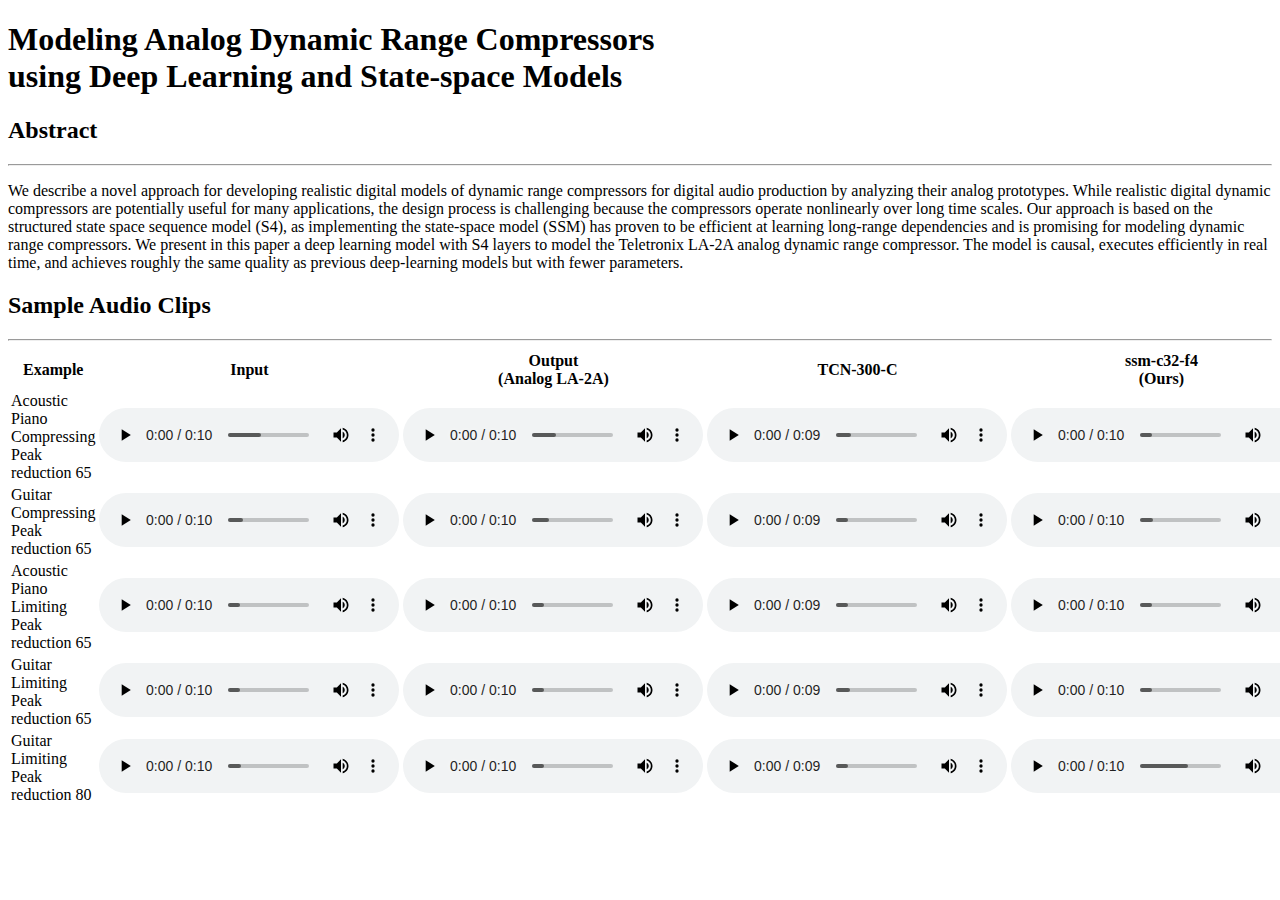
==== s4drc/index.html @ 7bea59e9 "First version of s4drc" ====
<!DOCTYPE html><html lang="en"><head><meta charSet="utf-8"/><meta name="viewport" content="width=device-width, initial-scale=1"/><link rel="stylesheet" href="/_next/static/css/58f3158baf353c35.css" data-precedence="next"/><link rel="preload" href="/_next/static/chunks/webpack-89eb166f04a6fe02.js" as="script" fetchPriority="low"/><script src="/_next/static/chunks/fd9d1056-a99b58d3cc150217.js" async=""></script><script src="/_next/static/chunks/596-9d43875837bd0b65.js" async=""></script><script src="/_next/static/chunks/main-app-90e39444e37b3bae.js" async=""></script><script src="/_next/static/chunks/polyfills-78c92fac7aa8fdd8.js" noModule=""></script></head><body><h1 class="text-4xl text-center my-[1em]">Modeling Analog Dynamic Range Compressors<br/>using Deep Learning and State-space Models</h1><div class="container max-w-screen-sm mx-auto"><h2 class="text-2xl">Abstract</h2><hr/><p class="my-[1em]">We describe a novel approach for developing realistic digital models of dynamic range compressors for digital audio production by analyzing their analog prototypes. While realistic digital dynamic compressors are potentially useful for many applications, the design process is challenging because the compressors operate nonlinearly over long time scales. Our approach is based on the structured state space sequence model (S4), as implementing the state-space model (SSM) has proven to be efficient at learning long-range dependencies and is promising for modeling dynamic range compressors. We present in this paper a deep learning model with S4 layers to model the Teletronix LA-2A analog dynamic range compressor. The model is causal, executes efficiently in real time, and achieves roughly the same quality as previous deep-learning models but with fewer parameters.</p></div><div class="container max-w-screen-lg mx-auto"><h2 class="text-2xl">Sample Audio Clips</h2><hr/><table class="w-full"><thead><tr><th>Example</th><th>Input</th><th>Output<br/>(Analog LA-2A)</th><th>TCN-300-C</th><th>ssm-c32-f4<br/>(Ours)</th></tr></thead><tbody><tr><td>Acoustic Piano<br/>Compressing<br/>Peak reduction 65</td><td><audio controls="" src="audio/005-!input.wav"></audio></td><td><audio controls="" src="audio/005-!output.wav"></audio></td><td><audio controls="" src="audio/005-TCN-300-C.wav"></audio></td><td><audio controls="" src="audio/005-single-chain-c32-f4.wav"></audio></td></tr><tr><td>Guitar<br/>Compressing<br/>Peak reduction 65</td><td><audio controls="" src="audio/008-!input.wav"></audio></td><td><audio controls="" src="audio/008-!output.wav"></audio></td><td><audio controls="" src="audio/008-TCN-300-C.wav"></audio></td><td><audio controls="" src="audio/008-single-chain-c32-f4.wav"></audio></td></tr><tr><td>Acoustic Piano<br/>Limiting<br/>Peak reduction 65</td><td><audio controls="" src="audio/094-!input.wav"></audio></td><td><audio controls="" src="audio/094-!output.wav"></audio></td><td><audio controls="" src="audio/094-TCN-300-C.wav"></audio></td><td><audio controls="" src="audio/094-single-chain-c32-f4.wav"></audio></td></tr><tr><td>Guitar<br/>Limiting<br/>Peak reduction 65</td><td><audio controls="" src="audio/110-!input.wav"></audio></td><td><audio controls="" src="audio/110-!output.wav"></audio></td><td><audio controls="" src="audio/110-TCN-300-C.wav"></audio></td><td><audio controls="" src="audio/110-single-chain-c32-f4.wav"></audio></td></tr><tr><td>Guitar<br/>Limiting<br/>Peak reduction 80</td><td><audio controls="" src="audio/197-!input.wav"></audio></td><td><audio controls="" src="audio/197-!output.wav"></audio></td><td><audio controls="" src="audio/197-TCN-300-C.wav"></audio></td><td><audio controls="" src="audio/197-single-chain-c32-f4.wav"></audio></td></tr></tbody></table></div><script src="/_next/static/chunks/webpack-89eb166f04a6fe02.js" async=""></script><script>(self.__next_f=self.__next_f||[]).push([0])</script><script>self.__next_f.push([1,"1:HL[\"/_next/static/css/58f3158baf353c35.css\",{\"as\":\"style\"}]\n0:\"$L2\"\n"])</script><script>self.__next_f.push([1,"3:I{\"id\":7948,\"chunks\":[\"272:static/chunks/webpack-89eb166f04a6fe02.js\",\"971:static/chunks/fd9d1056-a99b58d3cc150217.js\",\"596:static/chunks/596-9d43875837bd0b65.js\"],\"name\":\"default\",\"async\":false}\n5:I{\"id\":6628,\"chunks\":[\"272:static/chunks/webpack-89eb166f04a6fe02.js\",\"971:static/chunks/fd9d1056-a99b58d3cc150217.js\",\"596:static/chunks/596-9d43875837bd0b65.js\"],\"name\":\"\",\"async\":false}\n6:I{\"id\":7767,\"chunks\":[\"272:static/chunks/webpack-89eb166f04a6fe02.js\",\"971:static/chunks/fd9d1056-a99b58d3cc150217.js\",\"5"])</script><script>self.__next_f.push([1,"96:static/chunks/596-9d43875837bd0b65.js\"],\"name\":\"default\",\"async\":false}\n7:I{\"id\":7920,\"chunks\":[\"272:static/chunks/webpack-89eb166f04a6fe02.js\",\"971:static/chunks/fd9d1056-a99b58d3cc150217.js\",\"596:static/chunks/596-9d43875837bd0b65.js\"],\"name\":\"default\",\"async\":false}\n"])</script><script>self.__next_f.push([1,"2:[[[\"$\",\"link\",\"0\",{\"rel\":\"stylesheet\",\"href\":\"/_next/static/css/58f3158baf353c35.css\",\"precedence\":\"next\"}]],[\"$\",\"$L3\",null,{\"buildId\":\"3jQH8vS7R4K80mAjrMYXq\",\"assetPrefix\":\"\",\"initialCanonicalUrl\":\"/\",\"initialTree\":[\"\",{\"children\":[\"__PAGE__\",{}]},\"$undefined\",\"$undefined\",true],\"initialHead\":[false,\"$L4\"],\"globalErrorComponent\":\"$5\",\"children\":[null,[\"$\",\"html\",null,{\"lang\":\"en\",\"children\":[\"$\",\"body\",null,{\"children\":[\"$\",\"$L6\",null,{\"parallelRouterKey\":\"children\",\"segmentPath\":[\"children\"],\"loading\":\"$undefined\",\"loadingStyles\":\"$undefined\",\"hasLoading\":false,\"error\":\"$undefined\",\"errorStyles\":\"$undefined\",\"template\":[\"$\",\"$L7\",null,{}],\"templateStyles\":\"$undefined\",\"notFound\":[[\"$\",\"title\",null,{\"children\":\"404: This page could not be found.\"}],[\"$\",\"div\",null,{\"style\":{\"fontFamily\":\"system-ui,\\\"Segoe UI\\\",Roboto,Helvetica,Arial,sans-serif,\\\"Apple Color Emoji\\\",\\\"Segoe UI Emoji\\\"\",\"height\":\"100vh\",\"textAlign\":\"center\",\"display\":\"flex\",\"flexDirection\":\"column\",\"alignItems\":\"center\",\"justifyContent\":\"center\"},\"children\":[\"$\",\"div\",null,{\"children\":[[\"$\",\"style\",null,{\"dangerouslySetInnerHTML\":{\"__html\":\"body{color:#000;background:#fff;margin:0}.next-error-h1{border-right:1px solid rgba(0,0,0,.3)}@media (prefers-color-scheme:dark){body{color:#fff;background:#000}.next-error-h1{border-right:1px solid rgba(255,255,255,.3)}}\"}}],[\"$\",\"h1\",null,{\"className\":\"next-error-h1\",\"style\":{\"display\":\"inline-block\",\"margin\":\"0 20px 0 0\",\"padding\":\"0 23px 0 0\",\"fontSize\":24,\"fontWeight\":500,\"verticalAlign\":\"top\",\"lineHeight\":\"49px\"},\"children\":\"404\"}],[\"$\",\"div\",null,{\"style\":{\"display\":\"inline-block\"},\"children\":[\"$\",\"h2\",null,{\"style\":{\"fontSize\":14,\"fontWeight\":400,\"lineHeight\":\"49px\",\"margin\":0},\"children\":\"This page could not be found.\"}]}]]}]}]],\"notFoundStyles\":[],\"childProp\":{\"current\":[\"$L8\",[[\"$\",\"h1\",null,{\"className\":\"text-4xl text-center my-[1em]\",\"children\":[\"Modeling Analog Dynamic Range Compressors\",[\"$\",\"br\",null,{}],\"using Deep Learning and State-space Models\"]}],[\"$\",\"div\",null,{\"className\":\"container max-w-screen-sm mx-auto\",\"children\":[[\"$\",\"h2\",null,{\"className\":\"text-2xl\",\"children\":\"Abstract\"}],[\"$\",\"hr\",null,{}],[\"$\",\"p\",null,{\"className\":\"my-[1em]\",\"children\":\"We describe a novel approach for developing realistic digital models of dynamic range compressors for digital audio production by analyzing their analog prototypes. While realistic digital dynamic compressors are potentially useful for many applications, the design process is challenging because the compressors operate nonlinearly over long time scales. Our approach is based on the structured state space sequence model (S4), as implementing the state-space model (SSM) has proven to be efficient at learning long-range dependencies and is promising for modeling dynamic range compressors. We present in this paper a deep learning model with S4 layers to model the Teletronix LA-2A analog dynamic range compressor. The model is causal, executes efficiently in real time, and achieves roughly the same quality as previous deep-learning models but with fewer parameters.\"}]]}],[\"$\",\"div\",null,{\"className\":\"container max-w-screen-lg mx-auto\",\"children\":[[\"$\",\"h2\",null,{\"className\":\"text-2xl\",\"children\":\"Sample Audio Clips\"}],[\"$\",\"hr\",null,{}],[\"$\",\"table\",null,{\"className\":\"w-full\",\"children\":[[\"$\",\"thead\",null,{\"children\":[\"$\",\"tr\",null,{\"children\":[[\"$\",\"th\",null,{\"children\":\"Example\"}],[\"$\",\"th\",null,{\"children\":\"Input\"}],[\"$\",\"th\",null,{\"children\":[\"Output\",[\"$\",\"br\",null,{}],\"(Analog LA-2A)\"]}],[\"$\",\"th\",null,{\"children\":\"TCN-300-C\"}],[\"$\",\"th\",null,{\"children\":[\"ssm-c32-f4\",[\"$\",\"br\",null,{}],\"(Ours)\"]}]]}]}],[\"$\",\"tbody\",null,{\"children\":[[\"$\",\"tr\",null,{\"children\":[[\"$\",\"td\",null,{\"children\":[\"Acoustic Piano\",[\"$\",\"br\",null,{}],\"Compressing\",[\"$\",\"br\",null,{}],\"Peak reduction 65\"]}],[\"$\",\"td\",null,{\"children\":[\"$\",\"audio\",null,{\"controls\":true,\"src\":\"audio/005-!input.wav\"}]}],[\"$\",\"td\",null,{\"children\":[\"$\",\"audio\",null,{\"controls\":true,\"src\":\"audio/005-!output.wav\"}]}],[\"$\",\"td\",null,{\"children\":[\"$\",\"audio\",null,{\"controls\":true,\"src\":\"audio/005-TCN-300-C.wav\"}]}],[\"$\",\"td\",null,{\"children\":[\"$\",\"audio\",null,{\"controls\":true,\"src\":\"audio/005-single-chain-c32-f4.wav\"}]}]]}],[\"$\",\"tr\",null,{\"children\":[[\"$\",\"td\",null,{\"children\":[\"Guitar\",[\"$\",\"br\",null,{}],\"Compressing\",[\"$\",\"br\",null,{}],\"Peak reduction 65\"]}],[\"$\",\"td\",null,{\"children\":[\"$\",\"audio\",null,{\"controls\":true,\"src\":\"audio/008-!input.wav\"}]}],[\"$\",\"td\",null,{\"children\":[\"$\",\"audio\",null,{\"controls\":true,\"src\":\"audio/008-!output.wav\"}]}],[\"$\",\"td\",null,{\"children\":[\"$\",\"audio\",null,{\"controls\":true,\"src\":\"audio/008-TCN-300-C.wav\"}]}],[\"$\",\"td\",null,{\"children\":[\"$\",\"audio\",null,{\"controls\":true,\"src\":\"audio/008-single-chain-c32-f4.wav\"}]}]]}],[\"$\",\"tr\",null,{\"children\":[[\"$\",\"td\",null,{\"children\":[\"Acoustic Piano\",[\"$\",\"br\",null,{}],\"Limiting\",[\"$\",\"br\",null,{}],\"Peak reduction 65\"]}],[\"$\",\"td\",null,{\"children\":[\"$\",\"audio\",null,{\"controls\":true,\"src\":\"audio/094-!input.wav\"}]}],[\"$\",\"td\",null,{\"children\":[\"$\",\"audio\",null,{\"controls\":true,\"src\":\"audio/094-!output.wav\"}]}],[\"$\",\"td\",null,{\"children\":[\"$\",\"audio\",null,{\"controls\":true,\"src\":\"audio/094-TCN-300-C.wav\"}]}],[\"$\",\"td\",null,{\"children\":[\"$\",\"audio\",null,{\"controls\":true,\"src\":\"audio/094-single-chain-c32-f4.wav\"}]}]]}],[\"$\",\"tr\",null,{\"children\":[[\"$\",\"td\",null,{\"children\":[\"Guitar\",[\"$\",\"br\",null,{}],\"Limiting\",[\"$\",\"br\",null,{}],\"Peak reduction 65\"]}],[\"$\",\"td\",null,{\"children\":[\"$\",\"audio\",null,{\"controls\":true,\"src\":\"audio/110-!input.wav\"}]}],[\"$\",\"td\",null,{\"children\":[\"$\",\"audio\",null,{\"controls\":true,\"src\":\"audio/110-!output.wav\"}]}],[\"$\",\"td\",null,{\"children\":[\"$\",\"audio\",null,{\"controls\":true,\"src\":\"audio/110-TCN-300-C.wav\"}]}],[\"$\",\"td\",null,{\"children\":[\"$\",\"audio\",null,{\"controls\":true,\"src\":\"audio/110-single-chain-c32-f4.wav\"}]}]]}],[\"$\",\"tr\",null,{\"children\":[[\"$\",\"td\",null,{\"children\":[\"Guitar\",[\"$\",\"br\",null,{}],\"Limiting\",[\"$\",\"br\",null,{}],\"Peak reduction 80\"]}],[\"$\",\"td\",null,{\"children\":[\"$\",\"audio\",null,{\"controls\":true,\"src\":\"audio/197-!input.wav\"}]}],[\"$\",\"td\",null,{\"children\":[\"$\",\"audio\",null,{\"controls\":true,\"src\":\"audio/197-!output.wav\"}]}],[\"$\",\"td\",null,{\"children\":[\"$\",\"audio\",null,{\"controls\":true,\"src\":\"audio/197-TCN-300-C.wav\"}]}],[\"$\",\"td\",null,{\"children\":[\"$\",\"audio\",null,{\"controls\":true,\"src\":\"audio/197-single-chain-c32-f4.wav\"}]}]]}]]}]]}]]}]],null],\"segment\":\"__PAGE__\"},\"styles\":[]}]}]}],null]}]]\n"])</script><script>self.__next_f.push([1,"4:[[\"$\",\"meta\",\"0\",{\"charSet\":\"utf-8\"}],[\"$\",\"meta\",\"1\",{\"name\":\"viewport\",\"content\":\"width=device-width, initial-scale=1\"}]]\n8:null\n"])</script></body></html>
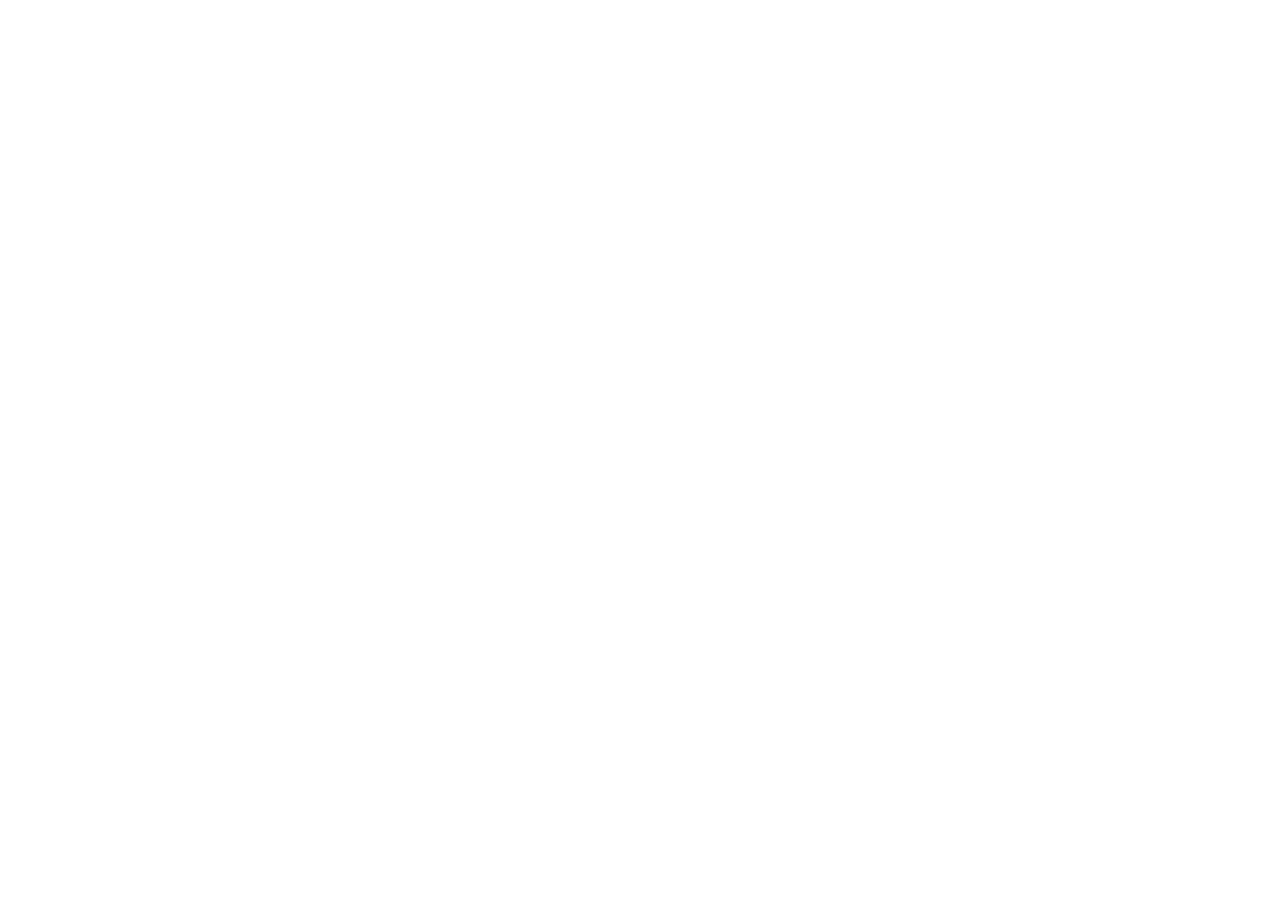
==== commit a862f110: "update s4drc webpage" ====
--- a/s4drc/index.html
+++ b/s4drc/index.html
@@ -1 +1,18 @@
-<!DOCTYPE html><html lang="en"><head><meta charSet="utf-8"/><meta name="viewport" content="width=device-width, initial-scale=1"/><link rel="stylesheet" href="/_next/static/css/58f3158baf353c35.css" data-precedence="next"/><link rel="preload" href="/_next/static/chunks/webpack-89eb166f04a6fe02.js" as="script" fetchPriority="low"/><script src="/_next/static/chunks/fd9d1056-a99b58d3cc150217.js" async=""></script><script src="/_next/static/chunks/596-9d43875837bd0b65.js" async=""></script><script src="/_next/static/chunks/main-app-90e39444e37b3bae.js" async=""></script><script src="/_next/static/chunks/polyfills-78c92fac7aa8fdd8.js" noModule=""></script></head><body><h1 class="text-4xl text-center my-[1em]">Modeling Analog Dynamic Range Compressors<br/>using Deep Learning and State-space Models</h1><div class="container max-w-screen-sm mx-auto"><h2 class="text-2xl">Abstract</h2><hr/><p class="my-[1em]">We describe a novel approach for developing realistic digital models of dynamic range compressors for digital audio production by analyzing their analog prototypes. While realistic digital dynamic compressors are potentially useful for many applications, the design process is challenging because the compressors operate nonlinearly over long time scales. Our approach is based on the structured state space sequence model (S4), as implementing the state-space model (SSM) has proven to be efficient at learning long-range dependencies and is promising for modeling dynamic range compressors. We present in this paper a deep learning model with S4 layers to model the Teletronix LA-2A analog dynamic range compressor. The model is causal, executes efficiently in real time, and achieves roughly the same quality as previous deep-learning models but with fewer parameters.</p></div><div class="container max-w-screen-lg mx-auto"><h2 class="text-2xl">Sample Audio Clips</h2><hr/><table class="w-full"><thead><tr><th>Example</th><th>Input</th><th>Output<br/>(Analog LA-2A)</th><th>TCN-300-C</th><th>ssm-c32-f4<br/>(Ours)</th></tr></thead><tbody><tr><td>Acoustic Piano<br/>Compressing<br/>Peak reduction 65</td><td><audio controls="" src="audio/005-!input.wav"></audio></td><td><audio controls="" src="audio/005-!output.wav"></audio></td><td><audio controls="" src="audio/005-TCN-300-C.wav"></audio></td><td><audio controls="" src="audio/005-single-chain-c32-f4.wav"></audio></td></tr><tr><td>Guitar<br/>Compressing<br/>Peak reduction 65</td><td><audio controls="" src="audio/008-!input.wav"></audio></td><td><audio controls="" src="audio/008-!output.wav"></audio></td><td><audio controls="" src="audio/008-TCN-300-C.wav"></audio></td><td><audio controls="" src="audio/008-single-chain-c32-f4.wav"></audio></td></tr><tr><td>Acoustic Piano<br/>Limiting<br/>Peak reduction 65</td><td><audio controls="" src="audio/094-!input.wav"></audio></td><td><audio controls="" src="audio/094-!output.wav"></audio></td><td><audio controls="" src="audio/094-TCN-300-C.wav"></audio></td><td><audio controls="" src="audio/094-single-chain-c32-f4.wav"></audio></td></tr><tr><td>Guitar<br/>Limiting<br/>Peak reduction 65</td><td><audio controls="" src="audio/110-!input.wav"></audio></td><td><audio controls="" src="audio/110-!output.wav"></audio></td><td><audio controls="" src="audio/110-TCN-300-C.wav"></audio></td><td><audio controls="" src="audio/110-single-chain-c32-f4.wav"></audio></td></tr><tr><td>Guitar<br/>Limiting<br/>Peak reduction 80</td><td><audio controls="" src="audio/197-!input.wav"></audio></td><td><audio controls="" src="audio/197-!output.wav"></audio></td><td><audio controls="" src="audio/197-TCN-300-C.wav"></audio></td><td><audio controls="" src="audio/197-single-chain-c32-f4.wav"></audio></td></tr></tbody></table></div><script src="/_next/static/chunks/webpack-89eb166f04a6fe02.js" async=""></script><script>(self.__next_f=self.__next_f||[]).push([0])</script><script>self.__next_f.push([1,"1:HL[\"/_next/static/css/58f3158baf353c35.css\",{\"as\":\"style\"}]\n0:\"$L2\"\n"])</script><script>self.__next_f.push([1,"3:I{\"id\":7948,\"chunks\":[\"272:static/chunks/webpack-89eb166f04a6fe02.js\",\"971:static/chunks/fd9d1056-a99b58d3cc150217.js\",\"596:static/chunks/596-9d43875837bd0b65.js\"],\"name\":\"default\",\"async\":false}\n5:I{\"id\":6628,\"chunks\":[\"272:static/chunks/webpack-89eb166f04a6fe02.js\",\"971:static/chunks/fd9d1056-a99b58d3cc150217.js\",\"596:static/chunks/596-9d43875837bd0b65.js\"],\"name\":\"\",\"async\":false}\n6:I{\"id\":7767,\"chunks\":[\"272:static/chunks/webpack-89eb166f04a6fe02.js\",\"971:static/chunks/fd9d1056-a99b58d3cc150217.js\",\"5"])</script><script>self.__next_f.push([1,"96:static/chunks/596-9d43875837bd0b65.js\"],\"name\":\"default\",\"async\":false}\n7:I{\"id\":7920,\"chunks\":[\"272:static/chunks/webpack-89eb166f04a6fe02.js\",\"971:static/chunks/fd9d1056-a99b58d3cc150217.js\",\"596:static/chunks/596-9d43875837bd0b65.js\"],\"name\":\"default\",\"async\":false}\n"])</script><script>self.__next_f.push([1,"2:[[[\"$\",\"link\",\"0\",{\"rel\":\"stylesheet\",\"href\":\"/_next/static/css/58f3158baf353c35.css\",\"precedence\":\"next\"}]],[\"$\",\"$L3\",null,{\"buildId\":\"3jQH8vS7R4K80mAjrMYXq\",\"assetPrefix\":\"\",\"initialCanonicalUrl\":\"/\",\"initialTree\":[\"\",{\"children\":[\"__PAGE__\",{}]},\"$undefined\",\"$undefined\",true],\"initialHead\":[false,\"$L4\"],\"globalErrorComponent\":\"$5\",\"children\":[null,[\"$\",\"html\",null,{\"lang\":\"en\",\"children\":[\"$\",\"body\",null,{\"children\":[\"$\",\"$L6\",null,{\"parallelRouterKey\":\"children\",\"segmentPath\":[\"children\"],\"loading\":\"$undefined\",\"loadingStyles\":\"$undefined\",\"hasLoading\":false,\"error\":\"$undefined\",\"errorStyles\":\"$undefined\",\"template\":[\"$\",\"$L7\",null,{}],\"templateStyles\":\"$undefined\",\"notFound\":[[\"$\",\"title\",null,{\"children\":\"404: This page could not be found.\"}],[\"$\",\"div\",null,{\"style\":{\"fontFamily\":\"system-ui,\\\"Segoe UI\\\",Roboto,Helvetica,Arial,sans-serif,\\\"Apple Color Emoji\\\",\\\"Segoe UI Emoji\\\"\",\"height\":\"100vh\",\"textAlign\":\"center\",\"display\":\"flex\",\"flexDirection\":\"column\",\"alignItems\":\"center\",\"justifyContent\":\"center\"},\"children\":[\"$\",\"div\",null,{\"children\":[[\"$\",\"style\",null,{\"dangerouslySetInnerHTML\":{\"__html\":\"body{color:#000;background:#fff;margin:0}.next-error-h1{border-right:1px solid rgba(0,0,0,.3)}@media (prefers-color-scheme:dark){body{color:#fff;background:#000}.next-error-h1{border-right:1px solid rgba(255,255,255,.3)}}\"}}],[\"$\",\"h1\",null,{\"className\":\"next-error-h1\",\"style\":{\"display\":\"inline-block\",\"margin\":\"0 20px 0 0\",\"padding\":\"0 23px 0 0\",\"fontSize\":24,\"fontWeight\":500,\"verticalAlign\":\"top\",\"lineHeight\":\"49px\"},\"children\":\"404\"}],[\"$\",\"div\",null,{\"style\":{\"display\":\"inline-block\"},\"children\":[\"$\",\"h2\",null,{\"style\":{\"fontSize\":14,\"fontWeight\":400,\"lineHeight\":\"49px\",\"margin\":0},\"children\":\"This page could not be found.\"}]}]]}]}]],\"notFoundStyles\":[],\"childProp\":{\"current\":[\"$L8\",[[\"$\",\"h1\",null,{\"className\":\"text-4xl text-center my-[1em]\",\"children\":[\"Modeling Analog Dynamic Range Compressors\",[\"$\",\"br\",null,{}],\"using Deep Learning and State-space Models\"]}],[\"$\",\"div\",null,{\"className\":\"container max-w-screen-sm mx-auto\",\"children\":[[\"$\",\"h2\",null,{\"className\":\"text-2xl\",\"children\":\"Abstract\"}],[\"$\",\"hr\",null,{}],[\"$\",\"p\",null,{\"className\":\"my-[1em]\",\"children\":\"We describe a novel approach for developing realistic digital models of dynamic range compressors for digital audio production by analyzing their analog prototypes. While realistic digital dynamic compressors are potentially useful for many applications, the design process is challenging because the compressors operate nonlinearly over long time scales. Our approach is based on the structured state space sequence model (S4), as implementing the state-space model (SSM) has proven to be efficient at learning long-range dependencies and is promising for modeling dynamic range compressors. We present in this paper a deep learning model with S4 layers to model the Teletronix LA-2A analog dynamic range compressor. The model is causal, executes efficiently in real time, and achieves roughly the same quality as previous deep-learning models but with fewer parameters.\"}]]}],[\"$\",\"div\",null,{\"className\":\"container max-w-screen-lg mx-auto\",\"children\":[[\"$\",\"h2\",null,{\"className\":\"text-2xl\",\"children\":\"Sample Audio Clips\"}],[\"$\",\"hr\",null,{}],[\"$\",\"table\",null,{\"className\":\"w-full\",\"children\":[[\"$\",\"thead\",null,{\"children\":[\"$\",\"tr\",null,{\"children\":[[\"$\",\"th\",null,{\"children\":\"Example\"}],[\"$\",\"th\",null,{\"children\":\"Input\"}],[\"$\",\"th\",null,{\"children\":[\"Output\",[\"$\",\"br\",null,{}],\"(Analog LA-2A)\"]}],[\"$\",\"th\",null,{\"children\":\"TCN-300-C\"}],[\"$\",\"th\",null,{\"children\":[\"ssm-c32-f4\",[\"$\",\"br\",null,{}],\"(Ours)\"]}]]}]}],[\"$\",\"tbody\",null,{\"children\":[[\"$\",\"tr\",null,{\"children\":[[\"$\",\"td\",null,{\"children\":[\"Acoustic Piano\",[\"$\",\"br\",null,{}],\"Compressing\",[\"$\",\"br\",null,{}],\"Peak reduction 65\"]}],[\"$\",\"td\",null,{\"children\":[\"$\",\"audio\",null,{\"controls\":true,\"src\":\"audio/005-!input.wav\"}]}],[\"$\",\"td\",null,{\"children\":[\"$\",\"audio\",null,{\"controls\":true,\"src\":\"audio/005-!output.wav\"}]}],[\"$\",\"td\",null,{\"children\":[\"$\",\"audio\",null,{\"controls\":true,\"src\":\"audio/005-TCN-300-C.wav\"}]}],[\"$\",\"td\",null,{\"children\":[\"$\",\"audio\",null,{\"controls\":true,\"src\":\"audio/005-single-chain-c32-f4.wav\"}]}]]}],[\"$\",\"tr\",null,{\"children\":[[\"$\",\"td\",null,{\"children\":[\"Guitar\",[\"$\",\"br\",null,{}],\"Compressing\",[\"$\",\"br\",null,{}],\"Peak reduction 65\"]}],[\"$\",\"td\",null,{\"children\":[\"$\",\"audio\",null,{\"controls\":true,\"src\":\"audio/008-!input.wav\"}]}],[\"$\",\"td\",null,{\"children\":[\"$\",\"audio\",null,{\"controls\":true,\"src\":\"audio/008-!output.wav\"}]}],[\"$\",\"td\",null,{\"children\":[\"$\",\"audio\",null,{\"controls\":true,\"src\":\"audio/008-TCN-300-C.wav\"}]}],[\"$\",\"td\",null,{\"children\":[\"$\",\"audio\",null,{\"controls\":true,\"src\":\"audio/008-single-chain-c32-f4.wav\"}]}]]}],[\"$\",\"tr\",null,{\"children\":[[\"$\",\"td\",null,{\"children\":[\"Acoustic Piano\",[\"$\",\"br\",null,{}],\"Limiting\",[\"$\",\"br\",null,{}],\"Peak reduction 65\"]}],[\"$\",\"td\",null,{\"children\":[\"$\",\"audio\",null,{\"controls\":true,\"src\":\"audio/094-!input.wav\"}]}],[\"$\",\"td\",null,{\"children\":[\"$\",\"audio\",null,{\"controls\":true,\"src\":\"audio/094-!output.wav\"}]}],[\"$\",\"td\",null,{\"children\":[\"$\",\"audio\",null,{\"controls\":true,\"src\":\"audio/094-TCN-300-C.wav\"}]}],[\"$\",\"td\",null,{\"children\":[\"$\",\"audio\",null,{\"controls\":true,\"src\":\"audio/094-single-chain-c32-f4.wav\"}]}]]}],[\"$\",\"tr\",null,{\"children\":[[\"$\",\"td\",null,{\"children\":[\"Guitar\",[\"$\",\"br\",null,{}],\"Limiting\",[\"$\",\"br\",null,{}],\"Peak reduction 65\"]}],[\"$\",\"td\",null,{\"children\":[\"$\",\"audio\",null,{\"controls\":true,\"src\":\"audio/110-!input.wav\"}]}],[\"$\",\"td\",null,{\"children\":[\"$\",\"audio\",null,{\"controls\":true,\"src\":\"audio/110-!output.wav\"}]}],[\"$\",\"td\",null,{\"children\":[\"$\",\"audio\",null,{\"controls\":true,\"src\":\"audio/110-TCN-300-C.wav\"}]}],[\"$\",\"td\",null,{\"children\":[\"$\",\"audio\",null,{\"controls\":true,\"src\":\"audio/110-single-chain-c32-f4.wav\"}]}]]}],[\"$\",\"tr\",null,{\"children\":[[\"$\",\"td\",null,{\"children\":[\"Guitar\",[\"$\",\"br\",null,{}],\"Limiting\",[\"$\",\"br\",null,{}],\"Peak reduction 80\"]}],[\"$\",\"td\",null,{\"children\":[\"$\",\"audio\",null,{\"controls\":true,\"src\":\"audio/197-!input.wav\"}]}],[\"$\",\"td\",null,{\"children\":[\"$\",\"audio\",null,{\"controls\":true,\"src\":\"audio/197-!output.wav\"}]}],[\"$\",\"td\",null,{\"children\":[\"$\",\"audio\",null,{\"controls\":true,\"src\":\"audio/197-TCN-300-C.wav\"}]}],[\"$\",\"td\",null,{\"children\":[\"$\",\"audio\",null,{\"controls\":true,\"src\":\"audio/197-single-chain-c32-f4.wav\"}]}]]}]]}]]}]]}]],null],\"segment\":\"__PAGE__\"},\"styles\":[]}]}]}],null]}]]\n"])</script><script>self.__next_f.push([1,"4:[[\"$\",\"meta\",\"0\",{\"charSet\":\"utf-8\"}],[\"$\",\"meta\",\"1\",{\"name\":\"viewport\",\"content\":\"width=device-width, initial-scale=1\"}]]\n8:null\n"])</script></body></html>+<!DOCTYPE html>
+<html lang="en">
+  <head>
+    <meta charset="UTF-8" />
+    <link rel="icon" type="image/svg+xml" href="/vite.svg" />
+    <meta name="viewport" content="width=device-width, initial-scale=1.0" />
+    <title>
+      Modeling Analog Dynamic Range Compressors using Deep Learning and
+      State-space Models
+    </title>
+    <script type="module" crossorigin src="/assets/index-6c6b9692.js"></script>
+    <link rel="stylesheet" href="/assets/index-c623d771.css">
+  </head>
+  <body>
+    <div id="root"></div>
+    
+  </body>
+</html>
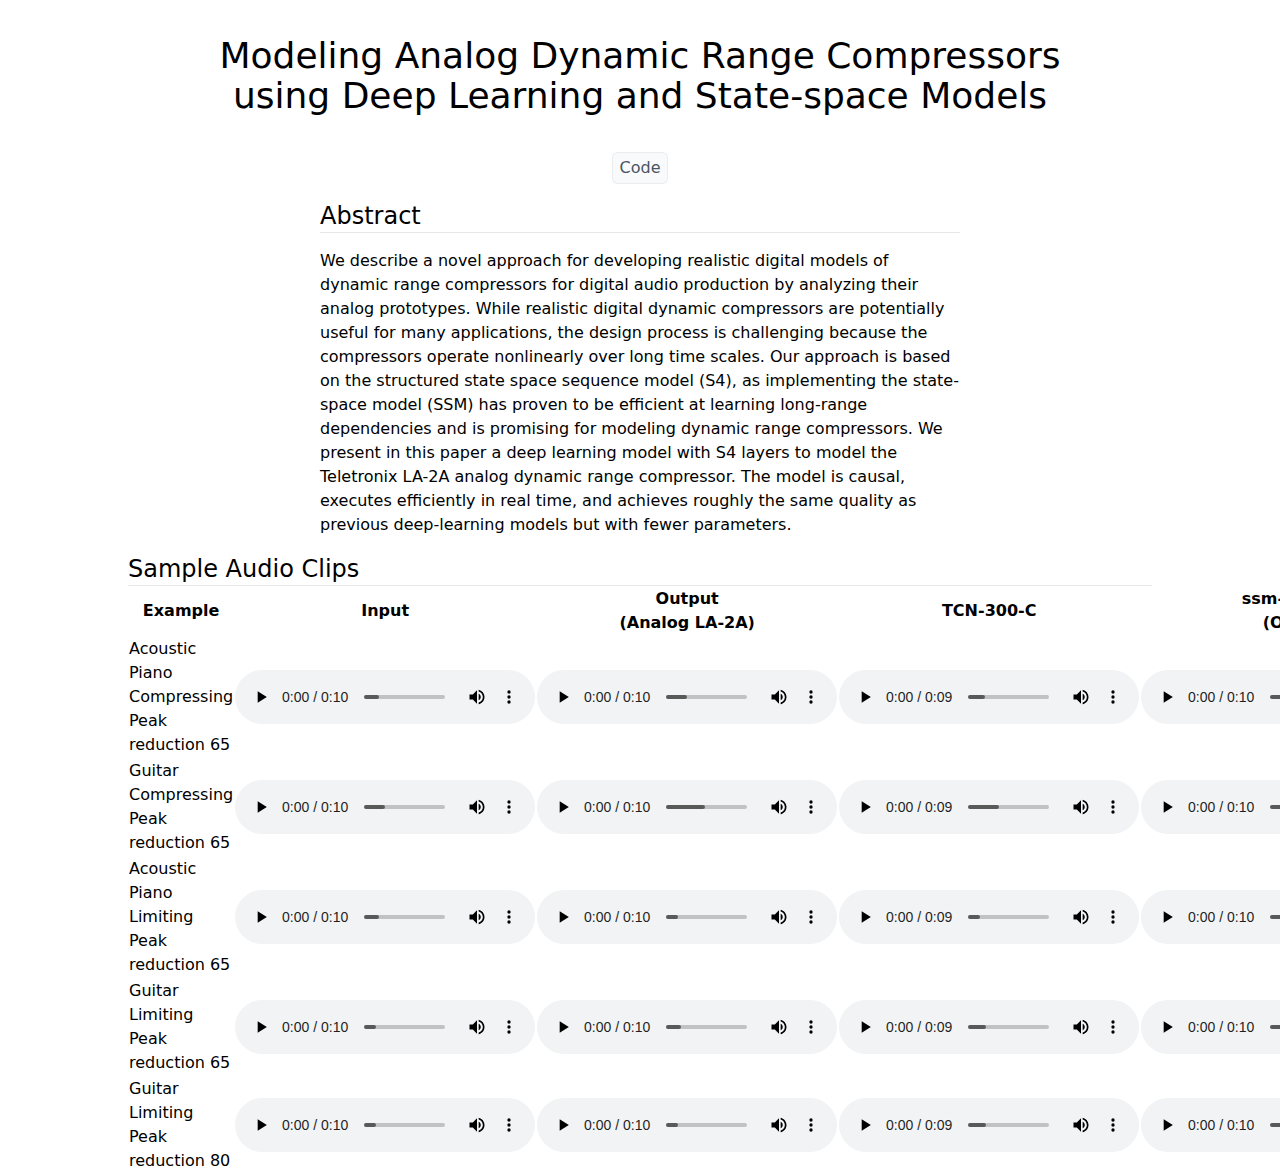
==== commit 3df79a33: "Update index.html" ====
--- a/s4drc/index.html
+++ b/s4drc/index.html
@@ -8,8 +8,8 @@
       Modeling Analog Dynamic Range Compressors using Deep Learning and
       State-space Models
     </title>
-    <script type="module" crossorigin src="/assets/index-6c6b9692.js"></script>
-    <link rel="stylesheet" href="/assets/index-c623d771.css">
+    <script type="module" crossorigin src="assets/index-6c6b9692.js"></script>
+    <link rel="stylesheet" href="assets/index-c623d771.css">
   </head>
   <body>
     <div id="root"></div>
--- a/s4drc/assets/index-c623d771.css
+++ b/s4drc/assets/index-c623d771.css
@@ -0,0 +1 @@
+*,:before,:after{box-sizing:border-box;border-width:0;border-style:solid;border-color:#e5e7eb}:before,:after{--tw-content: ""}html{line-height:1.5;-webkit-text-size-adjust:100%;-moz-tab-size:4;-o-tab-size:4;tab-size:4;font-family:ui-sans-serif,system-ui,-apple-system,BlinkMacSystemFont,Segoe UI,Roboto,Helvetica Neue,Arial,Noto Sans,sans-serif,"Apple Color Emoji","Segoe UI Emoji",Segoe UI Symbol,"Noto Color Emoji";font-feature-settings:normal;font-variation-settings:normal}body{margin:0;line-height:inherit}hr{height:0;color:inherit;border-top-width:1px}abbr:where([title]){-webkit-text-decoration:underline dotted;text-decoration:underline dotted}h1,h2,h3,h4,h5,h6{font-size:inherit;font-weight:inherit}a{color:inherit;text-decoration:inherit}b,strong{font-weight:bolder}code,kbd,samp,pre{font-family:ui-monospace,SFMono-Regular,Menlo,Monaco,Consolas,Liberation Mono,Courier New,monospace;font-size:1em}small{font-size:80%}sub,sup{font-size:75%;line-height:0;position:relative;vertical-align:baseline}sub{bottom:-.25em}sup{top:-.5em}table{text-indent:0;border-color:inherit;border-collapse:collapse}button,input,optgroup,select,textarea{font-family:inherit;font-feature-settings:inherit;font-variation-settings:inherit;font-size:100%;font-weight:inherit;line-height:inherit;color:inherit;margin:0;padding:0}button,select{text-transform:none}button,[type=button],[type=reset],[type=submit]{-webkit-appearance:button;background-color:transparent;background-image:none}:-moz-focusring{outline:auto}:-moz-ui-invalid{box-shadow:none}progress{vertical-align:baseline}::-webkit-inner-spin-button,::-webkit-outer-spin-button{height:auto}[type=search]{-webkit-appearance:textfield;outline-offset:-2px}::-webkit-search-decoration{-webkit-appearance:none}::-webkit-file-upload-button{-webkit-appearance:button;font:inherit}summary{display:list-item}blockquote,dl,dd,h1,h2,h3,h4,h5,h6,hr,figure,p,pre{margin:0}fieldset{margin:0;padding:0}legend{padding:0}ol,ul,menu{list-style:none;margin:0;padding:0}dialog{padding:0}textarea{resize:vertical}input::-moz-placeholder,textarea::-moz-placeholder{opacity:1;color:#9ca3af}input::placeholder,textarea::placeholder{opacity:1;color:#9ca3af}button,[role=button]{cursor:pointer}:disabled{cursor:default}img,svg,video,canvas,audio,iframe,embed,object{display:block;vertical-align:middle}img,video{max-width:100%;height:auto}[hidden]{display:none}*,:before,:after{--tw-border-spacing-x: 0;--tw-border-spacing-y: 0;--tw-translate-x: 0;--tw-translate-y: 0;--tw-rotate: 0;--tw-skew-x: 0;--tw-skew-y: 0;--tw-scale-x: 1;--tw-scale-y: 1;--tw-pan-x: ;--tw-pan-y: ;--tw-pinch-zoom: ;--tw-scroll-snap-strictness: proximity;--tw-gradient-from-position: ;--tw-gradient-via-position: ;--tw-gradient-to-position: ;--tw-ordinal: ;--tw-slashed-zero: ;--tw-numeric-figure: ;--tw-numeric-spacing: ;--tw-numeric-fraction: ;--tw-ring-inset: ;--tw-ring-offset-width: 0px;--tw-ring-offset-color: #fff;--tw-ring-color: rgb(59 130 246 / .5);--tw-ring-offset-shadow: 0 0 #0000;--tw-ring-shadow: 0 0 #0000;--tw-shadow: 0 0 #0000;--tw-shadow-colored: 0 0 #0000;--tw-blur: ;--tw-brightness: ;--tw-contrast: ;--tw-grayscale: ;--tw-hue-rotate: ;--tw-invert: ;--tw-saturate: ;--tw-sepia: ;--tw-drop-shadow: ;--tw-backdrop-blur: ;--tw-backdrop-brightness: ;--tw-backdrop-contrast: ;--tw-backdrop-grayscale: ;--tw-backdrop-hue-rotate: ;--tw-backdrop-invert: ;--tw-backdrop-opacity: ;--tw-backdrop-saturate: ;--tw-backdrop-sepia: }::backdrop{--tw-border-spacing-x: 0;--tw-border-spacing-y: 0;--tw-translate-x: 0;--tw-translate-y: 0;--tw-rotate: 0;--tw-skew-x: 0;--tw-skew-y: 0;--tw-scale-x: 1;--tw-scale-y: 1;--tw-pan-x: ;--tw-pan-y: ;--tw-pinch-zoom: ;--tw-scroll-snap-strictness: proximity;--tw-gradient-from-position: ;--tw-gradient-via-position: ;--tw-gradient-to-position: ;--tw-ordinal: ;--tw-slashed-zero: ;--tw-numeric-figure: ;--tw-numeric-spacing: ;--tw-numeric-fraction: ;--tw-ring-inset: ;--tw-ring-offset-width: 0px;--tw-ring-offset-color: #fff;--tw-ring-color: rgb(59 130 246 / .5);--tw-ring-offset-shadow: 0 0 #0000;--tw-ring-shadow: 0 0 #0000;--tw-shadow: 0 0 #0000;--tw-shadow-colored: 0 0 #0000;--tw-blur: ;--tw-brightness: ;--tw-contrast: ;--tw-grayscale: ;--tw-hue-rotate: ;--tw-invert: ;--tw-saturate: ;--tw-sepia: ;--tw-drop-shadow: ;--tw-backdrop-blur: ;--tw-backdrop-brightness: ;--tw-backdrop-contrast: ;--tw-backdrop-grayscale: ;--tw-backdrop-hue-rotate: ;--tw-backdrop-invert: ;--tw-backdrop-opacity: ;--tw-backdrop-saturate: ;--tw-backdrop-sepia: }.container{width:100%}@media (min-width: 640px){.container{max-width:640px}}@media (min-width: 768px){.container{max-width:768px}}@media (min-width: 1024px){.container{max-width:1024px}}@media (min-width: 1280px){.container{max-width:1280px}}@media (min-width: 1536px){.container{max-width:1536px}}.mx-auto{margin-left:auto;margin-right:auto}.my-\[1em\]{margin-top:1em;margin-bottom:1em}.flex{display:flex}.inline-flex{display:inline-flex}.table{display:table}.w-full{width:100%}.max-w-screen-lg{max-width:1024px}.max-w-screen-sm{max-width:640px}.items-center{align-items:center}.justify-center{justify-content:center}.rounded-md{border-radius:.375rem}.bg-gray-50{--tw-bg-opacity: 1;background-color:rgb(249 250 251 / var(--tw-bg-opacity))}.px-2{padding-left:.5rem;padding-right:.5rem}.py-1{padding-top:.25rem;padding-bottom:.25rem}.text-center{text-align:center}.text-2xl{font-size:1.5rem;line-height:2rem}.text-4xl{font-size:2.25rem;line-height:2.5rem}.font-medium{font-weight:500}.text-gray-600{--tw-text-opacity: 1;color:rgb(75 85 99 / var(--tw-text-opacity))}.ring-1{--tw-ring-offset-shadow: var(--tw-ring-inset) 0 0 0 var(--tw-ring-offset-width) var(--tw-ring-offset-color);--tw-ring-shadow: var(--tw-ring-inset) 0 0 0 calc(1px + var(--tw-ring-offset-width)) var(--tw-ring-color);box-shadow:var(--tw-ring-offset-shadow),var(--tw-ring-shadow),var(--tw-shadow, 0 0 #0000)}.ring-inset{--tw-ring-inset: inset}.ring-gray-500\/10{--tw-ring-color: rgb(107 114 128 / .1)}
